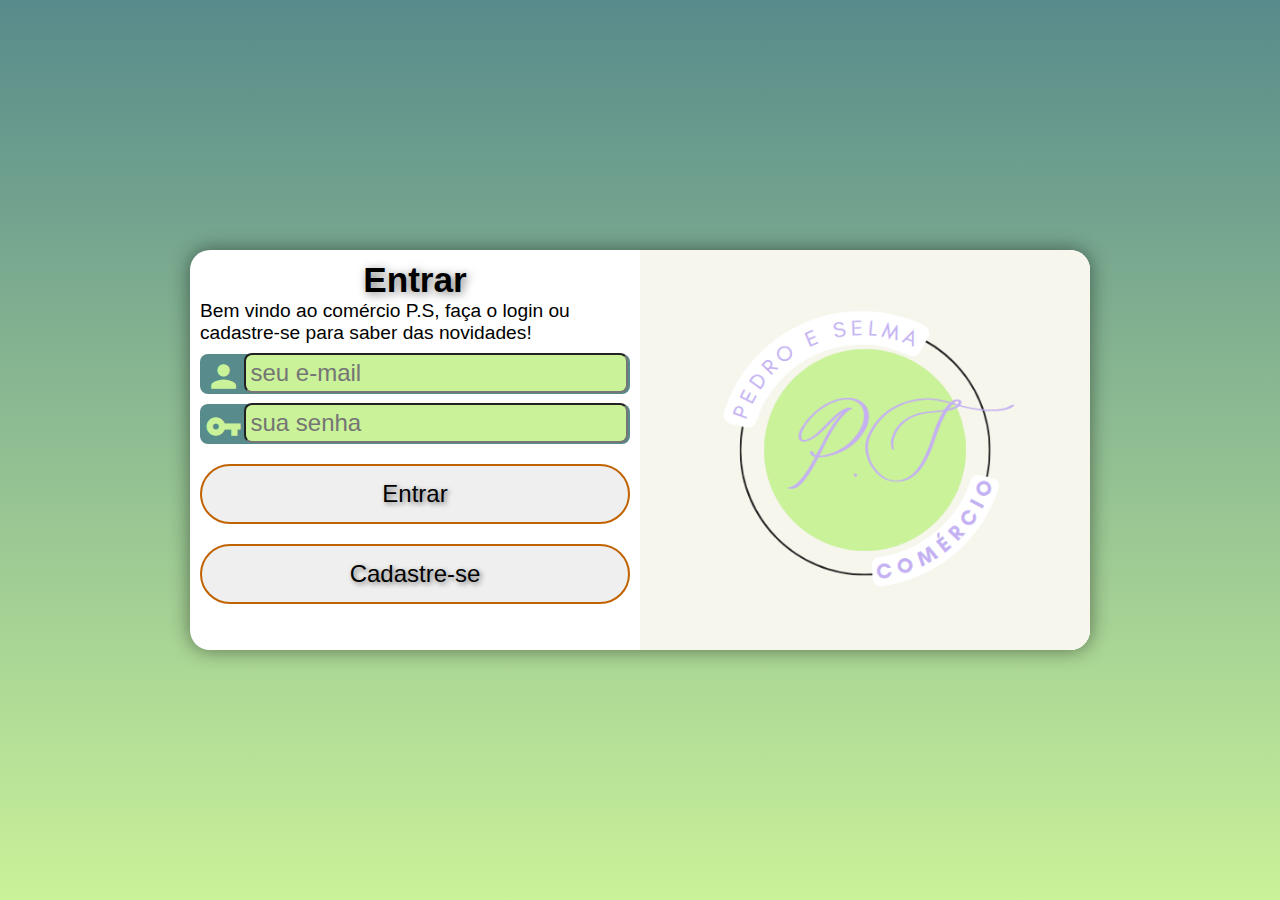
==== index.html @ 13f08cf0 "bug fixed 0.7" ====
<!DOCTYPE html>
<html lang="pt-br">
<head>
    <meta charset="UTF-8">
    <meta http-equiv="X-UA-Compatible" content="IE=edge">
    <meta name="viewport" content="width=device-width, initial-scale=1.0">
    <title>Comércio-P.S</title>
    <link rel="stylesheet" href="./estilos/style.css">
    <link rel="stylesheet" href="./estilos/media-query.css">
    <link href="https://fonts.googleapis.com/icon?family=Material+Icons" rel="stylesheet">
    <script src="./scripts/dlmode.js"></script>
</head>
<body>
    <main>
        <section id="login">
            <div id="imagem"></div>
            <div id="formulario">
                <h1>Entrar</h1>
                <p>Bem vindo ao comércio P.S, faça o login ou cadastre-se para saber das novidades!</p>
                <form action="cadastro.php" method="post" autocomplete="on">
                    <div class="campo">
                        <span class="material-icons">person</span>
                        <label for="ilogin"></label>
                        <input type="email" name="login" id="ilogin" maxlength="30" placeholder="seu e-mail" required>
                    </div>
                    <div class="campo">
                        <span class="material-icons">vpn_key</span>
                        <label for="isenha"></label>
                        <input type="password" name="senha" id="isenha" minlength="8" maxlength="16" placeholder="sua senha" required>
                    </div>
                    <input id="entrar" type="submit" value="Entrar">
                </form>
                <a href="./textos/cadastro.html"><button>Cadastre-se</button></a>
            </div>
        </section>
    </main>
</body>
</html>
---- estilos/style.css ----
:root {
    --cor-destaque: #AB2346;
    --cor-contraste: #588B8B;
    --cor-destaque2: #C9F299;
    --cor-extra: #C16200;
}

* {
    padding: 0px;
    margin: 0px;
    font-family: 'Lucida Sans', 'Lucida Sans Regular', 'Lucida Grande', 'Lucida Sans Unicode', Geneva, Verdana, sans-serif;
    box-sizing: border-box;
}

body, html {
    background-color: var(--cor-contraste);
    width: 100vw;
    height: 100vh;
}

main {
    position: relative;
    height: 100vh;
    width: 100vw;
}

#imagem {
    display: block;
    background: white url(../imagens/P.S-light-mode.png) no-repeat center center;
    background-size: cover;
    height: 200px;
}

#login {
    background-color: white;
    height: 540px;
    width: 270px;
    border-radius: 20px;
    box-shadow: 0px 0px 20px rgba(0, 0, 0, 0.473);

    position: absolute;
    top: 50%;
    left: 50%;
    transform: translate(-50%, -50%);
    /* A FUNÇÃO DO OVERFLOW É PARA AJUSTAR A BORDA EM TODOS OS ÂNGULOS (DESATIVE E OLHE NO CANTO SUPERIOR DIREITO */
    overflow: hidden;
}

#formulario {
    display: block;
    padding: 10px;
}

#formulario h1 {
    text-align: center;
    text-shadow: 2px 2px 10px rgba(0, 0, 0, 0.527);
}

#formulario p {
    font-size: 0.8em;
}

.campo {
    background-color: var(--cor-contraste);
    height: 40px;
    margin: 10px 0px;
    border-radius: 8px;
    border: 2px solid var(--cor-contaste);
}

.campo span {
    font-size: 2em;
    width: 40px;
    padding: 5px;
    color: var(--cor-destaque2);
}

.campo input {
    background-color: var(--cor-destaque2);
    font-size: 1em;
    width: calc(100% - 46px);
    height: 100%;
    /* border: none; */
    border-radius: 8px;
    padding: 4px;
    /* NECESSÁRIO PARA AJUSTAR O, INPUT POR, CONTA DO ÍCONE DO GOOGLE.*/
    transform: translateY(-14px);
}

.campo input:focus-within {
    background-color: white;
}

#entrar {
    width: 100%;
    height: 40px;
    margin: 10px 0px;
    cursor: pointer;
    border: 2px solid var(--cor-extra);
    border-radius: 15px;
}

#entrar:hover {
    background-color: var(--cor-destaque);
    color: white;
}

#formulario a {display: block; height: 30px;}

#formulario button {
    width: 100%;
    height: 40px;
    margin: 10px 0px;
    cursor: pointer;
    border: 2px solid var(--cor-extra);
    border-radius: 15px;
}

#formulario button:hover {
    background-color: var(--cor-destaque);
    color: white;
}
---- estilos/media-query.css ----
/*

Mobile first = 579px
Tablet = 580px -- 768px
Notebook = 769px -- 1069px
More = 1070px

*/

/* tablet */
@media screen and (min-width:768px) and (max-width:992px) {
    body {
        background-image: linear-gradient(to top, var(--cor-destaque2), var(--cor-contraste));
    }
    #login {
        height: 365px;
        width: 80vw;
    }

    #imagem {
        float: left;
        width: 40%;
        height: 100%;
    }

    #formulario {
        float: right;
        width: 60%;
    }

    #formulario h1 {
        font-size: 1.8em;
        text-shadow: 2px 2px 5px rgba(0, 0, 0, 0.509);
    }

    #formulario p {
        font-size: 1em;
    }

    .campo input {
        font-size: 1.3em;
        transform: translateY(-11px);
    }

    #entrar {
        height: 50px;
    }

    #formulario button {
        height: 50px;
    }
}

/* NOTEBOOK AND MORE */
@media screen and (min-width:993px) {
    body {
        background-image: linear-gradient(to top, var(--cor-destaque2), var(--cor-contraste));
    }

    #login {
        height: 400px;
        width: 900px;
    }

    #imagem {
        float: right;
        width: 50%;
        height: 100%;
    }

    #formulario {
        float: left;
        width: 50%;
    }

    #formulario h1 {
        font-size: 2.2em;
    }

    #formulario p {
        font-size: 1.2em;
    }

    .campo span {
        font-size: 2.3em;
    }

    .campo input {
        font-size: 1.5em;
        transform: translateY(-14px);
    }

    #entrar {
        height: 60px;
        font-size: 1.5em;
        text-shadow: 2px 2px 5px rgba(0, 0, 0, 0.529);
        border-radius: 30px;
    }

    #formulario button {
        height: 60px;
        font-size: 1.5em;
        text-shadow: 2px 2px 5px rgba(0, 0, 0, 0.529);
        border-radius: 30px;
    }
}
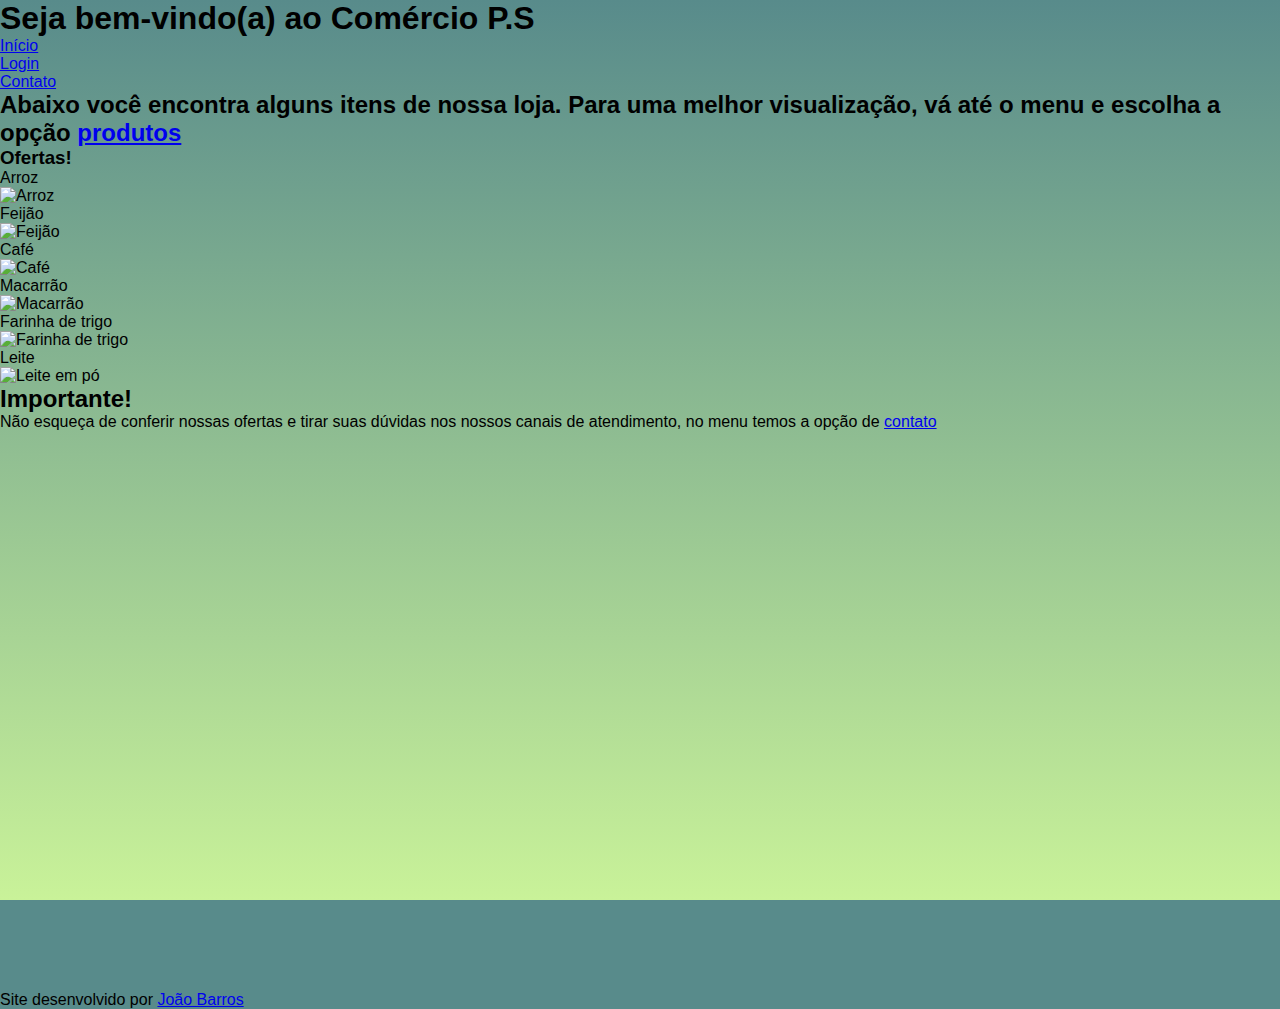
==== commit b34de2cc: "bug fixed 0.8" ====
--- a/index.html
+++ b/index.html
@@ -4,35 +4,54 @@
     <meta charset="UTF-8">
     <meta http-equiv="X-UA-Compatible" content="IE=edge">
     <meta name="viewport" content="width=device-width, initial-scale=1.0">
-    <title>Comércio-P.S</title>
-    <link rel="stylesheet" href="./estilos/style.css">
-    <link rel="stylesheet" href="./estilos/media-query.css">
-    <link href="https://fonts.googleapis.com/icon?family=Material+Icons" rel="stylesheet">
-    <script src="./scripts/dlmode.js"></script>
+    <title>Comércio P.S</title>
+    <link rel="stylesheet" href="../estilos/style.css">
+    <link rel="stylesheet" href="../estilos/media-query.css">
 </head>
 <body>
+    <header class="cabecalho">
+        <h1>Seja bem-vindo(a) ao Comércio P.S</h1>
+        <menu type="toolbar" class="menu">
+            <ul>
+                <li><a href="./index.html">Início</a></li>
+                <li><a href="./cadastro.html">Login</a></li>
+                <li><a href="#">Contato</a></li>
+            </ul>
+        </menu>
+    </header>
     <main>
-        <section id="login">
-            <div id="imagem"></div>
-            <div id="formulario">
-                <h1>Entrar</h1>
-                <p>Bem vindo ao comércio P.S, faça o login ou cadastre-se para saber das novidades!</p>
-                <form action="cadastro.php" method="post" autocomplete="on">
-                    <div class="campo">
-                        <span class="material-icons">person</span>
-                        <label for="ilogin"></label>
-                        <input type="email" name="login" id="ilogin" maxlength="30" placeholder="seu e-mail" required>
-                    </div>
-                    <div class="campo">
-                        <span class="material-icons">vpn_key</span>
-                        <label for="isenha"></label>
-                        <input type="password" name="senha" id="isenha" minlength="8" maxlength="16" placeholder="sua senha" required>
-                    </div>
-                    <input id="entrar" type="submit" value="Entrar">
-                </form>
-                <a href="./textos/cadastro.html"><button>Cadastre-se</button></a>
+        <section id="principal">
+            <h2>Abaixo você encontra alguns itens de nossa loja. Para uma melhor visualização, vá até o menu e escolha a opção <a href="#">produtos</a></h2>
+            <div class="produtos">
+                <h3>Ofertas!</h3>
+                <ul class="lista">
+                    <li>Arroz</li>
+                    <img src="" alt="Arroz">
+
+                    <li>Feijão</li>
+                    <img src="" alt="Feijão">
+
+                    <li>Café</li>
+                    <img src="" alt="Café">
+
+                    <li>Macarrão</li>
+                    <img src="" alt="Macarrão">
+
+                    <li>Farinha de trigo</li>
+                    <img src="" alt="Farinha de trigo">
+
+                    <li>Leite</li>
+                    <img src="" alt="Leite em pó">
+                </ul>
+            </div>
+            <div>
+                <h2>Importante!</h2>
+                <p>Não esqueça de conferir nossas ofertas e tirar suas dúvidas nos nossos canais de atendimento, no menu temos a opção de <a href="#">contato</a></p>
             </div>
         </section>
     </main>
+    <footer class="rodapé">
+        <p>Site desenvolvido por <a href="#">João Barros</a></p>
+    </footer>
 </body>
 </html>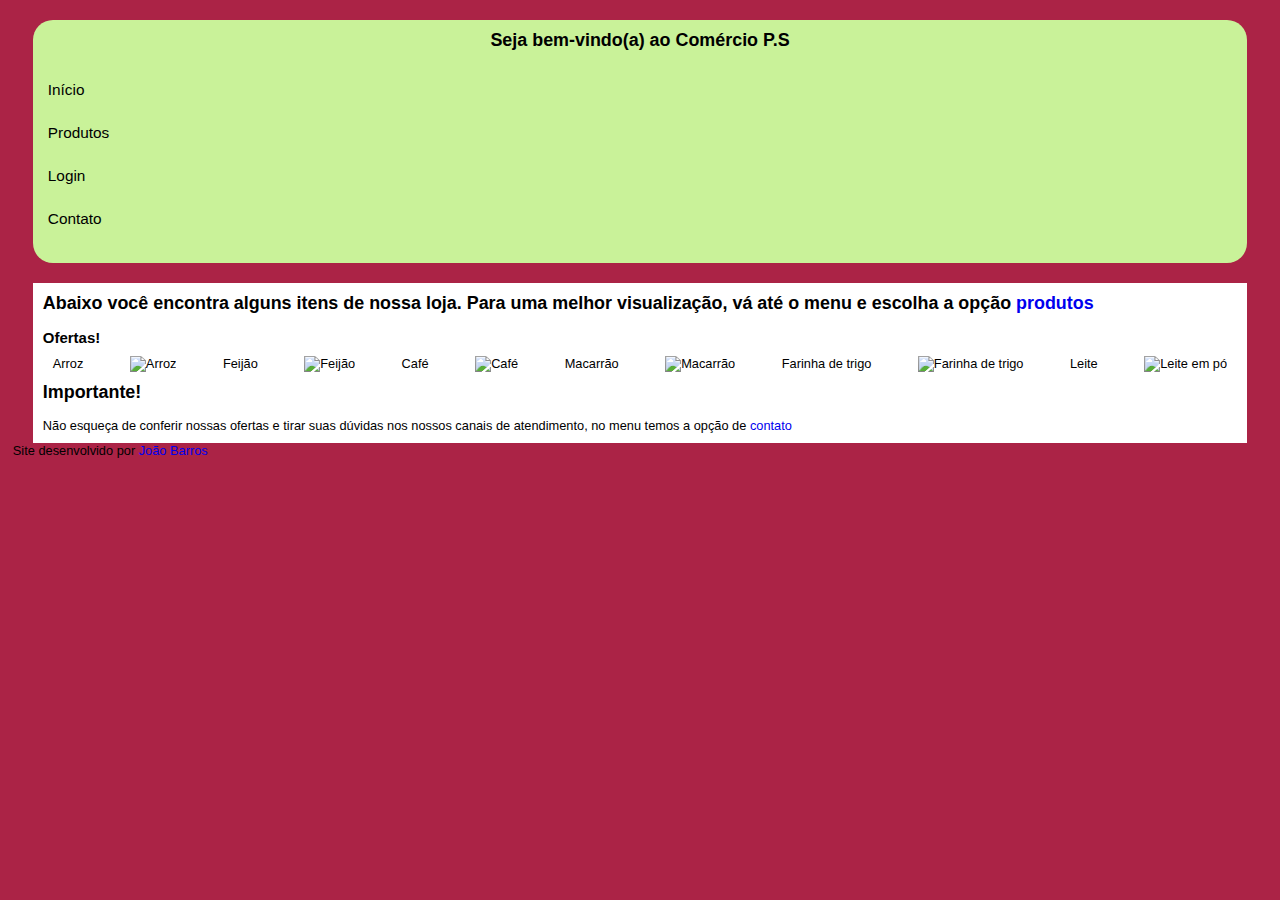
==== commit b0797ac7: "atualização 0.9" ====
--- a/index.html
+++ b/index.html
@@ -5,8 +5,7 @@
     <meta http-equiv="X-UA-Compatible" content="IE=edge">
     <meta name="viewport" content="width=device-width, initial-scale=1.0">
     <title>Comércio P.S</title>
-    <link rel="stylesheet" href="../estilos/style.css">
-    <link rel="stylesheet" href="../estilos/media-query.css">
+    <link rel="stylesheet" href="./estilos/principal.css">
 </head>
 <body>
     <header class="cabecalho">
@@ -14,7 +13,8 @@
         <menu type="toolbar" class="menu">
             <ul>
                 <li><a href="./index.html">Início</a></li>
-                <li><a href="./cadastro.html">Login</a></li>
+                <li><a href="#">Produtos</a></li>
+                <li><a href="./textos/login.html">Login</a></li>
                 <li><a href="#">Contato</a></li>
             </ul>
         </menu>
@@ -22,7 +22,7 @@
     <main>
         <section id="principal">
             <h2>Abaixo você encontra alguns itens de nossa loja. Para uma melhor visualização, vá até o menu e escolha a opção <a href="#">produtos</a></h2>
-            <div class="produtos">
+            <div>
                 <h3>Ofertas!</h3>
                 <ul class="lista">
                     <li>Arroz</li>
--- a/estilos/principal.css
+++ b/estilos/principal.css
@@ -0,0 +1,70 @@
+:root {
+    --cor-destaque: #AB2346;
+    --cor-contraste: #588B8B;
+    --cor-destaque2: #C9F299;
+    --cor-extra: #C16200;
+}
+
+* {
+    margin: 0px;
+    padding: 0px;
+    font-family: Arial, Helvetica, sans-serif;
+    text-decoration: none;
+}
+
+body {
+    width: 98vw;
+    height: 97vh;
+    margin: auto;
+    background-color: var(--cor-destaque);
+    font-size: .8em;
+}
+
+.cabecalho {
+    background-color: var(--cor-destaque2);
+    margin: 20px;
+    padding: 10px;
+    border-radius: 20px;
+}
+
+.cabecalho h1 {
+    margin-bottom: 30px;
+    font-size: 1.4em;
+    text-align: center;
+}
+
+.cabecalho ul li {
+    list-style: none;
+    margin-bottom: 25px;
+}
+
+.cabecalho a {
+    font-size: 1.2em;
+    text-decoration: none;
+    color: black;
+    padding: 5px;
+}
+
+.cabecalho a:hover {
+    background-color: var(--cor-contraste);
+    transition: background-color .3s;
+}
+
+#principal {
+    background-color: white;
+    margin: 0px 20px;
+    padding: 10px;
+}
+
+#principal h2 {
+    margin-bottom: 15px;
+    font-size: 1.4em;
+}
+
+.lista {
+    display: flex;
+    flex-flow: row wrap;
+    justify-content: space-between;
+    list-style: none;
+    margin: 10px;
+}
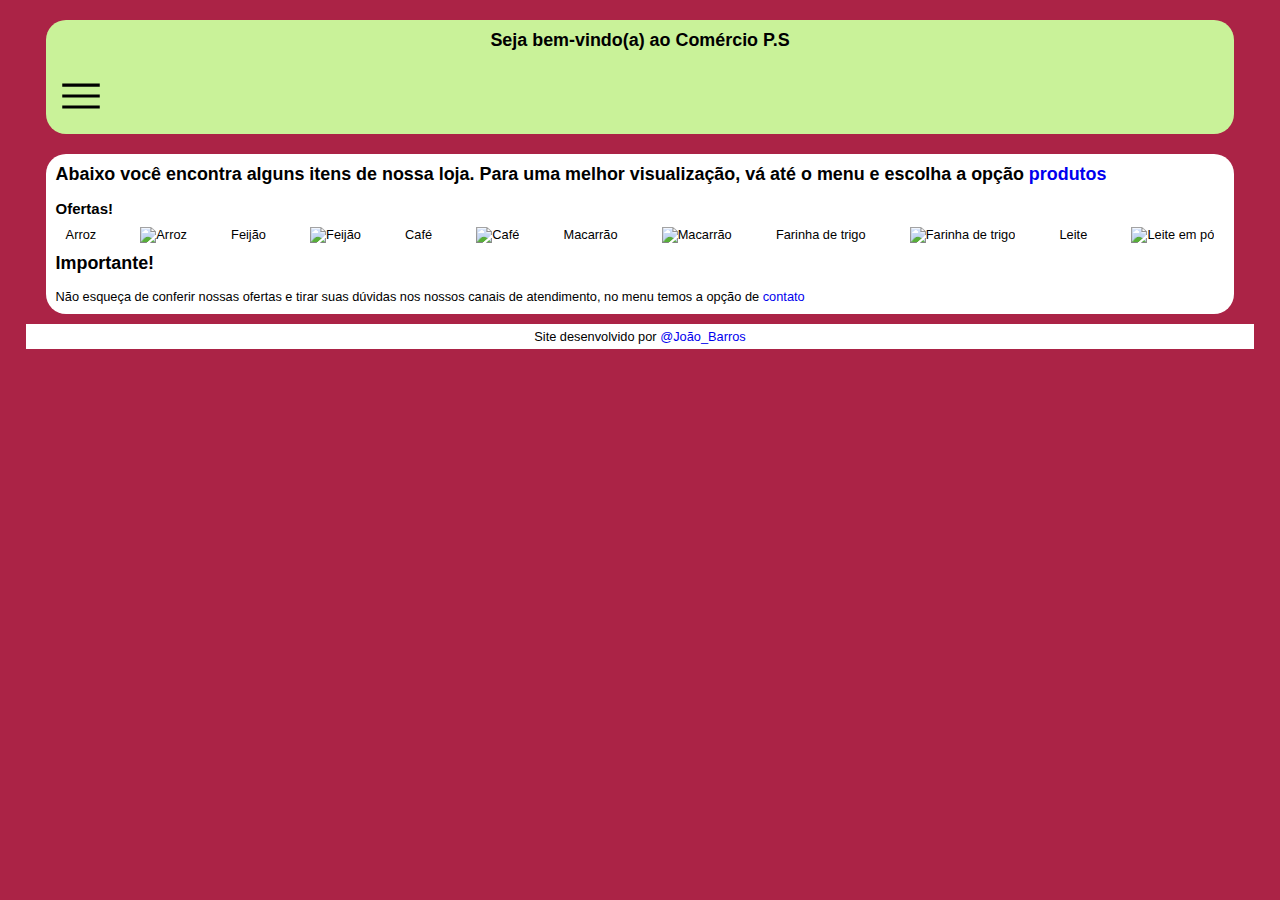
==== commit de43ee51: "atualização 0.9.1" ====
--- a/index.html
+++ b/index.html
@@ -10,11 +10,13 @@
 <body>
     <header class="cabecalho">
         <h1>Seja bem-vindo(a) ao Comércio P.S</h1>
+        <img id="menubar" src="./imagens/menu-burguer.svg" alt="menu-hamburguer" onclick="menu()">
         <menu type="toolbar" class="menu">
-            <ul>
+            <ul id="items">
                 <li><a href="./index.html">Início</a></li>
                 <li><a href="#">Produtos</a></li>
                 <li><a href="./textos/login.html">Login</a></li>
+                <li><a href="./textos/cadastro.html">Cadastre-se</a></li>
                 <li><a href="#">Contato</a></li>
             </ul>
         </menu>
@@ -51,7 +53,8 @@
         </section>
     </main>
     <footer class="rodapé">
-        <p>Site desenvolvido por <a href="#">João Barros</a></p>
+        <p>Site desenvolvido por <a href="#">@João_Barros</a></p>
     </footer>
+    <script src="./scripts/script.js"></script>
 </body>
 </html>--- a/estilos/principal.css
+++ b/estilos/principal.css
@@ -10,14 +10,16 @@
     padding: 0px;
     font-family: Arial, Helvetica, sans-serif;
     text-decoration: none;
+    box-sizing: border-box;
 }
 
 body {
-    width: 98vw;
+    width: 96vw;
     height: 97vh;
     margin: auto;
     background-color: var(--cor-destaque);
     font-size: .8em;
+    box-sizing: border-box;
 }
 
 .cabecalho {
@@ -28,32 +30,58 @@
 }
 
 .cabecalho h1 {
-    margin-bottom: 30px;
+    margin-bottom: 20px;
     font-size: 1.4em;
     text-align: center;
 }
 
-.cabecalho ul li {
-    list-style: none;
-    margin-bottom: 25px;
+#menubar {
+    /* TAMANHO DO ICONE */
+    width: 50px;
 }
 
-.cabecalho a {
+.menu ul {
+    display: none;
+    flex-direction: column;
+    box-sizing: border-box;
+}
+
+.menu li {
+    background-color: white;
+    height: 20px;
+    text-align: center;
+    list-style: none;
+    margin: 5px 0px;
+    padding: 5px;
+    border: 2px solid var(--cor-destaque);
+    border-radius: 10px;
+}
+
+.menu a {
+    display: block;
+    /* padding: 5px; */
     font-size: 1.2em;
     text-decoration: none;
-    color: black;
-    padding: 5px;
+    color: var(--cor-extra);
+    text-shadow: 2px 2px 5px rgba(0, 0, 0, 0.4);
 }
 
-.cabecalho a:hover {
+.menu li:hover {
     background-color: var(--cor-contraste);
+    border: 2px solid red;
     transition: background-color .3s;
+}
+
+.menu a:hover {
+    color: white;
+    text-shadow: 2px 2px 5px rgba(0, 0, 0, 0.4);
 }
 
 #principal {
     background-color: white;
     margin: 0px 20px;
     padding: 10px;
+    border-radius: 20px;
 }
 
 #principal h2 {
@@ -68,3 +96,10 @@
     list-style: none;
     margin: 10px;
 }
+
+.rodapé {
+    background-color: white;
+    text-align: center;
+    margin-top: 10px;
+    padding: 5px;
+}
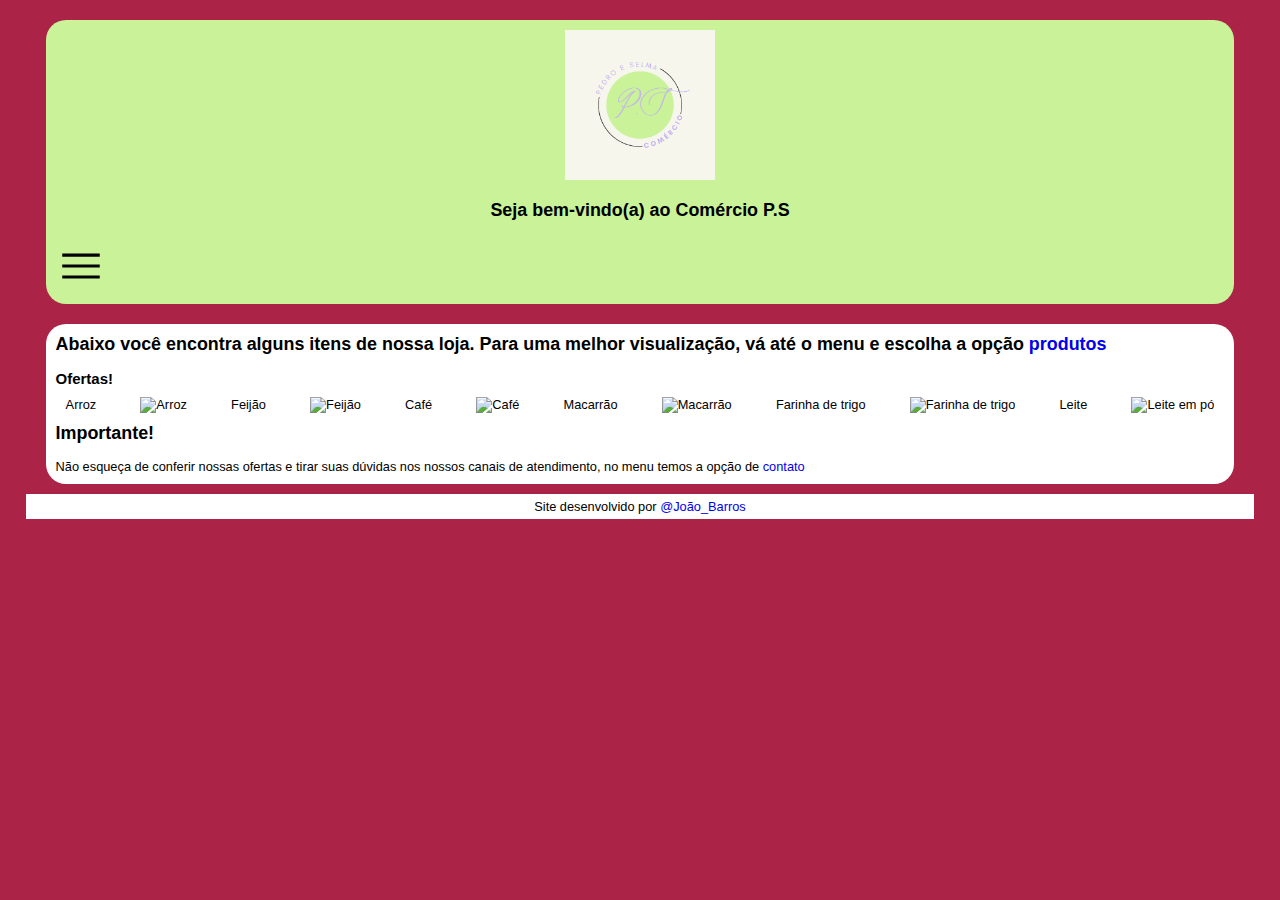
==== commit e38a8586: "atualização 0.9.3" ====
--- a/index.html
+++ b/index.html
@@ -9,6 +9,7 @@
 </head>
 <body>
     <header class="cabecalho">
+        <img class="logo" src="./imagens/P.S-light-mode.png" alt="">
         <h1>Seja bem-vindo(a) ao Comércio P.S</h1>
         <img id="menubar" src="./imagens/menu-burguer.svg" alt="menu-hamburguer" onclick="menu()">
         <menu type="toolbar" class="menu">
--- a/estilos/principal.css
+++ b/estilos/principal.css
@@ -19,7 +19,6 @@
     margin: auto;
     background-color: var(--cor-destaque);
     font-size: .8em;
-    box-sizing: border-box;
 }
 
 .cabecalho {
@@ -30,9 +29,16 @@
 }
 
 .cabecalho h1 {
-    margin-bottom: 20px;
+    margin: 20px 0px;
     font-size: 1.4em;
     text-align: center;
+}
+
+.logo {
+    display: block;
+    width: 150px;
+    height: 150px;
+    margin: auto;
 }
 
 #menubar {
@@ -48,7 +54,6 @@
 
 .menu li {
     background-color: white;
-    height: 20px;
     text-align: center;
     list-style: none;
     margin: 5px 0px;
@@ -64,6 +69,7 @@
     text-decoration: none;
     color: var(--cor-extra);
     text-shadow: 2px 2px 5px rgba(0, 0, 0, 0.4);
+
 }
 
 .menu li:hover {
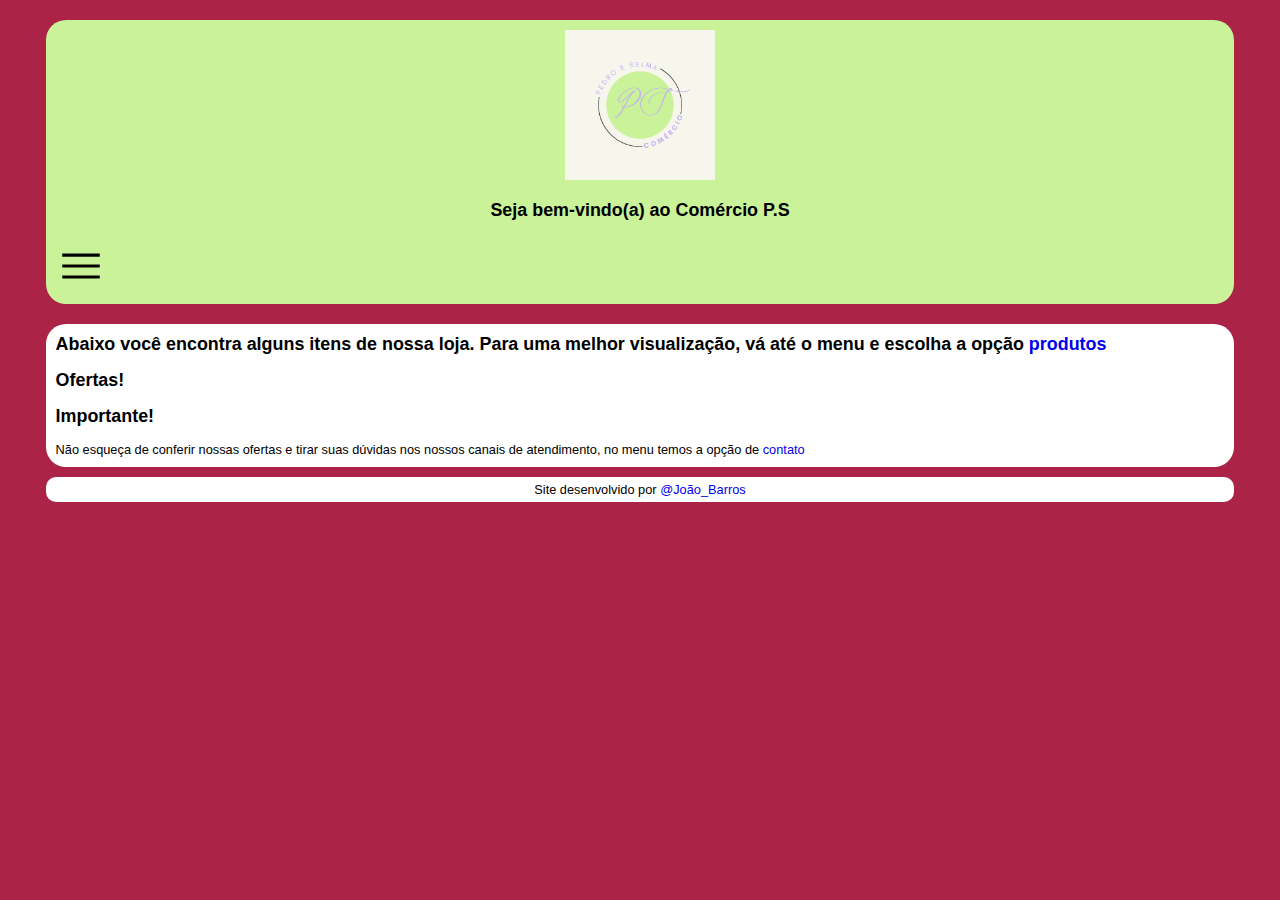
==== commit 30a5c85d: "ajustes" ====
--- a/index.html
+++ b/index.html
@@ -12,7 +12,7 @@
         <img class="logo" src="./imagens/P.S-light-mode.png" alt="">
         <h1>Seja bem-vindo(a) ao Comércio P.S</h1>
         <img id="menubar" src="./imagens/menu-burguer.svg" alt="menu-hamburguer" onclick="menu()">
-        <menu type="toolbar" class="menu">
+        <nav type="toolbar" class="menu">
             <ul id="items">
                 <li><a href="./index.html">Início</a></li>
                 <li><a href="#">Produtos</a></li>
@@ -20,13 +20,17 @@
                 <li><a href="./textos/cadastro.html">Cadastre-se</a></li>
                 <li><a href="#">Contato</a></li>
             </ul>
-        </menu>
+        </nav>
     </header>
     <main>
         <section id="principal">
             <h2>Abaixo você encontra alguns itens de nossa loja. Para uma melhor visualização, vá até o menu e escolha a opção <a href="#">produtos</a></h2>
             <div>
-                <h3>Ofertas!</h3>
+                <h2>Ofertas!</h2>
+                <!--
+
+                    MUDAR PARA CADA OPÇÃO SER UMA DIV E ESTILIZAR!!!
+
                 <ul class="lista">
                     <li>Arroz</li>
                     <img src="" alt="Arroz">
@@ -45,6 +49,7 @@
 
                     <li>Leite</li>
                     <img src="" alt="Leite em pó">
+                -->
                 </ul>
             </div>
             <div>
--- a/estilos/principal.css
+++ b/estilos/principal.css
@@ -11,6 +11,7 @@
     font-family: Arial, Helvetica, sans-serif;
     text-decoration: none;
     box-sizing: border-box;
+    font-size: 1em;
 }
 
 body {
@@ -64,7 +65,6 @@
 
 .menu a {
     display: block;
-    /* padding: 5px; */
     font-size: 1.2em;
     text-decoration: none;
     color: var(--cor-extra);
@@ -106,6 +106,7 @@
 .rodapé {
     background-color: white;
     text-align: center;
-    margin-top: 10px;
+    margin: 10px 20px 0px 20px;
     padding: 5px;
+    border-radius: 10px;
 }
